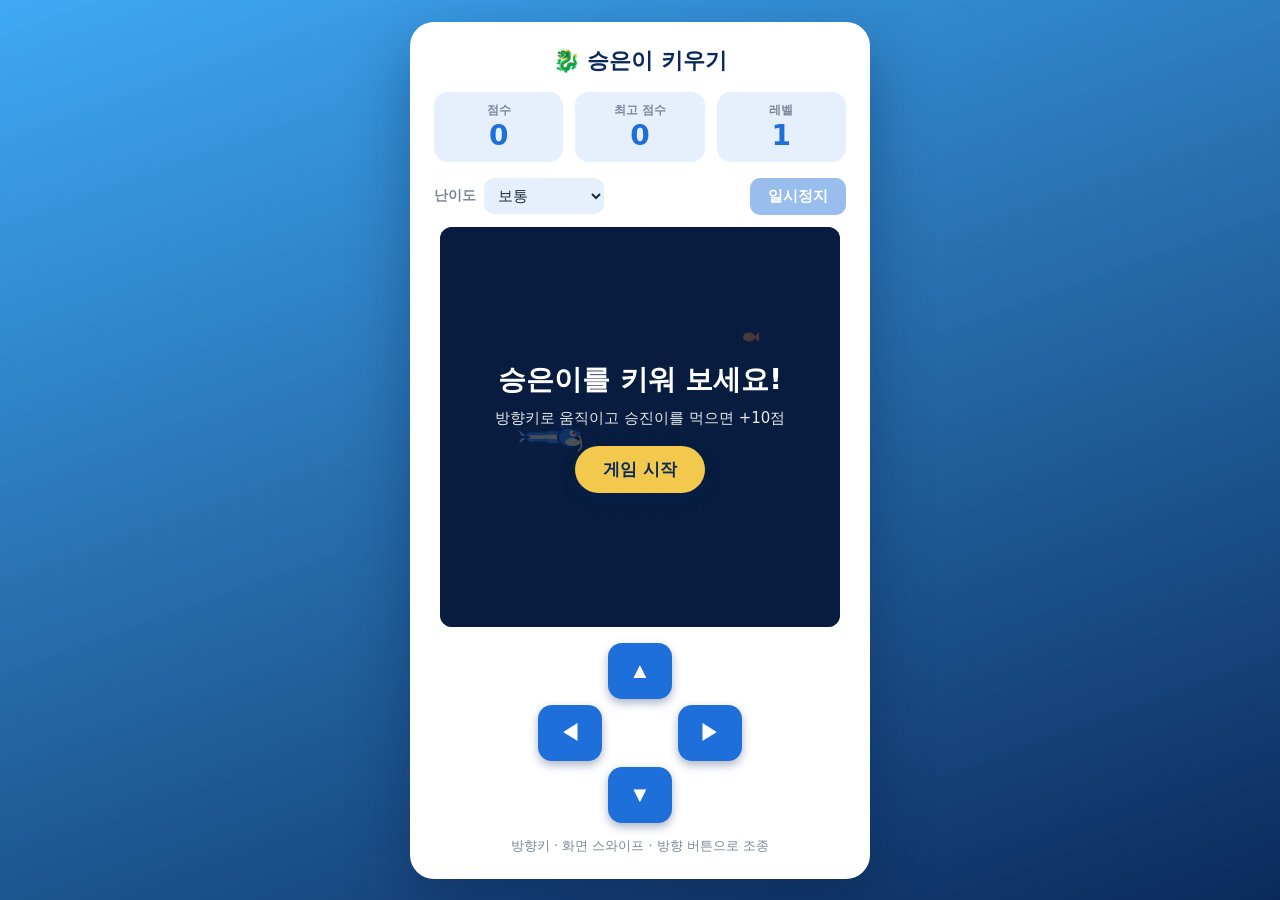
==== counter/game/index.html @ 10a9ef60 "Initial commit: Todo app completed Co-Authored-By: Claude Opus 5.5 <noreply@anthropic.com>" ====
<!DOCTYPE html>
<html lang="ko">
<head>
  <meta charset="UTF-8">
  <meta name="viewport" content="width=device-width, initial-scale=1.0">
  <title>승은이 키우기</title>
  <link rel="stylesheet" href="style.css">
</head>
<body>
  <!-- 게임 전체를 감싸는 카드 -->
  <main class="card">
    <h1 class="title">🐉 승은이 키우기</h1>

    <!-- 점수판 -->
    <div class="scoreboard">
      <div class="score-box">
        <span class="label">점수</span>
        <span id="score" class="value">0</span>
      </div>
      <div class="score-box">
        <span class="label">최고 점수</span>
        <span id="best" class="value">0</span>
      </div>
      <div class="score-box">
        <span class="label">레벨</span>
        <span id="level" class="value">1</span>
      </div>
    </div>

    <!-- 난이도 선택 + 일시정지 버튼 -->
    <div class="controls">
      <label class="difficulty">
        난이도
        <select id="difficulty">
          <option value="easy">쉬움</option>
          <option value="normal" selected>보통</option>
          <option value="hard">어려움</option>
          <option value="extreme">매우 어려움</option>
        </select>
      </label>
      <button id="pause-btn" class="pause-btn" type="button" disabled>일시정지</button>
    </div>

    <!-- 캔버스와 그 위에 겹치는 안내 화면 -->
    <div class="board">
      <canvas id="game" width="400" height="400"></canvas>

      <!-- 시작 화면 -->
      <div id="start-screen" class="overlay">
        <p class="overlay-title">승은이를 키워 보세요!</p>
        <p class="overlay-text">방향키로 움직이고 승진이를 먹으면 +10점</p>
        <button id="start-btn" class="btn" type="button">게임 시작</button>
      </div>

      <!-- 게임 오버 화면 (처음에는 숨김) -->
      <div id="over-screen" class="overlay hidden">
        <p class="overlay-title">게임 오버</p>
        <p class="overlay-text">이번 점수: <strong id="final-score">0</strong>점</p>
        <p id="new-record" class="record hidden">🎉 최고 기록 달성!</p>
        <button id="restart-btn" class="btn" type="button">다시 시작</button>
      </div>
    </div>

    <!-- 터치용 방향 버튼 (십자 모양) -->
    <div class="pad">
      <button class="pad-btn pad-up" type="button" data-key="ArrowUp" aria-label="위">▲</button>
      <button class="pad-btn pad-left" type="button" data-key="ArrowLeft" aria-label="왼쪽">◀</button>
      <button class="pad-btn pad-right" type="button" data-key="ArrowRight" aria-label="오른쪽">▶</button>
      <button class="pad-btn pad-down" type="button" data-key="ArrowDown" aria-label="아래">▼</button>
    </div>

    <p class="help">방향키 · 화면 스와이프 · 방향 버튼으로 조종</p>
  </main>

  <script src="main.js"></script>
</body>
</html>
---- counter/game/style.css ----
/* 테마 색상 변수 (바다 느낌) */
:root {
  --primary: #1e6fd9;
  --primary-dark: #0b2a5b;
  --primary-light: #e6f0fd;
  --accent: #f2c94c;
  --text: #1d2a3f;
  --text-muted: #7a869a;
  --card-bg: #ffffff;
  --shadow: rgba(10, 40, 90, 0.35);
}

/* 기본 여백 초기화 */
* {
  margin: 0;
  padding: 0;
  box-sizing: border-box;
}

/* 화면 전체: 바다색 그라데이션 배경 + 가운데 정렬 */
body {
  min-height: 100vh;
  display: flex;
  align-items: center;
  justify-content: center;
  padding: 16px;
  background: linear-gradient(160deg, #3fa9f5 0%, var(--primary-dark) 100%);
  font-family: "Pretendard", "Apple SD Gothic Neo", "Malgun Gothic", system-ui, sans-serif;
  color: var(--text);
}

/* 흰색 카드 */
.card {
  width: 100%;
  max-width: 460px;
  padding: 24px;
  background: var(--card-bg);
  border-radius: 24px;
  box-shadow: 0 24px 60px rgba(5, 20, 60, 0.35);
  text-align: center;
}

/* 제목 */
.title {
  font-size: 22px;
  font-weight: 800;
  color: var(--primary-dark);
}

/* 점수판: 두 칸을 나란히 */
.scoreboard {
  display: flex;
  gap: 12px;
  margin: 16px 0;
}

.score-box {
  flex: 1;
  padding: 10px;
  background: var(--primary-light);
  border-radius: 14px;
}

.label {
  display: block;
  font-size: 12px;
  font-weight: 600;
  color: var(--text-muted);
}

.value {
  font-size: 28px;
  font-weight: 800;
  color: var(--primary);
  /* 숫자 폭을 일정하게 해서 흔들리지 않게 함 */
  font-variant-numeric: tabular-nums;
}

/* 난이도 선택 + 일시정지 버튼 줄 */
.controls {
  display: flex;
  justify-content: space-between;
  align-items: center;
  gap: 12px;
  margin-bottom: 12px;
}

.difficulty {
  display: flex;
  align-items: center;
  gap: 8px;
  font-size: 14px;
  font-weight: 600;
  color: var(--text-muted);
}

.difficulty select {
  padding: 8px 10px;
  font-size: 15px;
  font-family: inherit;
  color: var(--text);
  background: var(--primary-light);
  border: none;
  border-radius: 10px;
  cursor: pointer;
}

/* 게임 중에는 난이도를 못 바꿈 */
.difficulty select:disabled {
  opacity: 0.55;
  cursor: not-allowed;
}

.pause-btn {
  min-width: 96px;
  padding: 9px 16px;
  font-size: 15px;
  font-weight: 700;
  font-family: inherit;
  color: #fff;
  background: var(--primary);
  border: none;
  border-radius: 10px;
  cursor: pointer;
  touch-action: manipulation;
  transition: background 0.15s, transform 0.1s;
}

.pause-btn:hover:not(:disabled) {
  background: var(--primary-dark);
}

.pause-btn:active:not(:disabled) {
  transform: scale(0.96);
}

/* 게임 시작 전·게임 오버 후에는 흐리게 */
.pause-btn:disabled {
  opacity: 0.45;
  cursor: not-allowed;
}

/* 캔버스와 안내 화면을 겹치기 위한 틀 */
.board {
  position: relative;
  width: 100%;
  max-width: 400px;
  margin: 0 auto;
  aspect-ratio: 1 / 1;
}

/* 좁은 화면에서는 캔버스가 자동으로 줄어듦 */
canvas {
  display: block;
  width: 100%;
  height: 100%;
  border-radius: 12px;
}

/* 캔버스 위에 덮는 반투명 안내 화면 */
.overlay {
  position: absolute;
  inset: 0;
  display: flex;
  flex-direction: column;
  align-items: center;
  justify-content: center;
  gap: 10px;
  padding: 20px;
  background: rgba(6, 22, 50, 0.72);
  border-radius: 12px;
  color: #fff;
}

/* 숨김 처리 */
.hidden {
  display: none;
}

.overlay-title {
  font-size: 28px;
  font-weight: 800;
}

.overlay-text {
  font-size: 15px;
  opacity: 0.9;
}

/* 최고 기록 달성 문구 */
.record {
  font-weight: 700;
  color: var(--accent);
}

/* 버튼 */
.btn {
  margin-top: 8px;
  padding: 12px 28px;
  font-size: 17px;
  font-weight: 700;
  font-family: inherit;
  color: var(--primary-dark);
  background: var(--accent);
  border: none;
  border-radius: 999px;
  cursor: pointer;
  box-shadow: 0 6px 14px var(--shadow);
  transition: transform 0.15s, box-shadow 0.15s;
}

/* 마우스를 올렸을 때: 살짝 떠오름 */
.btn:hover {
  transform: translateY(-3px);
  box-shadow: 0 10px 18px var(--shadow);
}

/* 누르는 순간: 눌린 느낌 */
.btn:active {
  transform: translateY(1px) scale(0.97);
}

/* 키보드 포커스 표시 */
.btn:focus-visible {
  outline: 3px solid #fff;
  outline-offset: 3px;
}

/* 게임 화면에서 스와이프할 때 브라우저가 확대/스크롤하지 않게 함 */
.board {
  touch-action: none;
}

/* 방향 버튼: 3x3 칸에 십자 모양으로 배치 */
.pad {
  display: grid;
  grid-template-columns: repeat(3, 64px);
  grid-template-rows: repeat(3, 56px);
  grid-template-areas:
    ".    up    ."
    "left .     right"
    ".    down  .";
  gap: 6px;
  justify-content: center;
  margin-top: 16px;
}

.pad-up { grid-area: up; }
.pad-left { grid-area: left; }
.pad-right { grid-area: right; }
.pad-down { grid-area: down; }

.pad-btn {
  font-size: 22px;
  color: #fff;
  background: var(--primary);
  border: none;
  border-radius: 14px;
  cursor: pointer;
  box-shadow: 0 4px 10px var(--shadow);
  /* 버튼을 빠르게 두 번 눌러도 화면이 확대되지 않게 함 */
  touch-action: manipulation;
  /* 길게 눌러도 글자 선택이 생기지 않게 함 */
  user-select: none;
  -webkit-user-select: none;
  transition: transform 0.1s, background 0.1s;
}

/* 누르는 순간 눌린 느낌 */
.pad-btn:active {
  background: var(--primary-dark);
  transform: scale(0.94);
}

/* 조작 안내 문구 */
.help {
  margin-top: 14px;
  font-size: 13px;
  color: var(--text-muted);
}

/* 좁은 화면(모바일) 대응 */
@media (max-width: 420px) {
  .card {
    padding: 16px;
  }

  .overlay-title {
    font-size: 22px;
  }
}
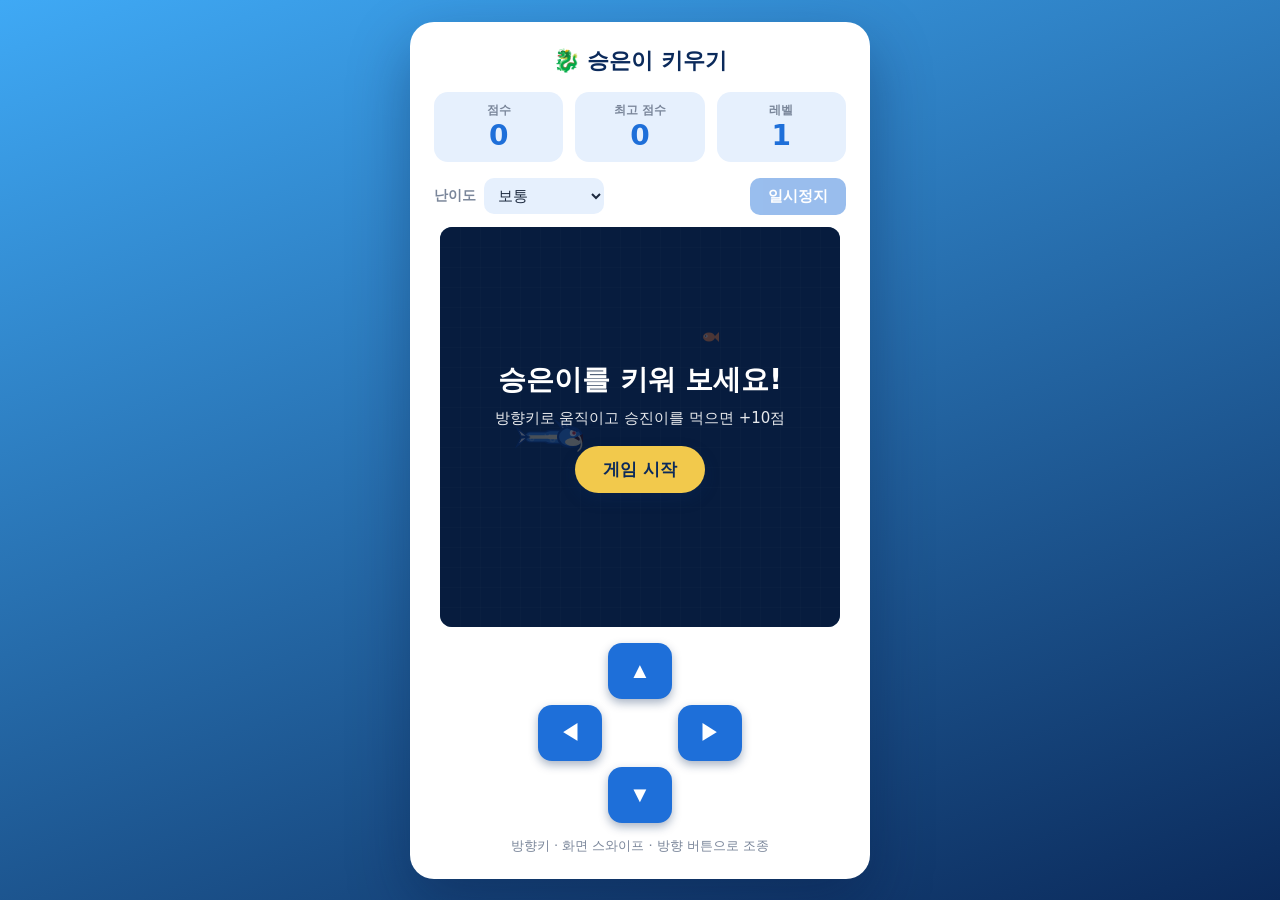
==== commit 7868dca0: "Add 400-point ending screen to snake game Co-Authored-By: Claude Opus 5.5 <noreply@anthropic.com>" ====
--- a/counter/game/index.html
+++ b/counter/game/index.html
@@ -59,6 +59,13 @@
         <p id="new-record" class="record hidden">🎉 최고 기록 달성!</p>
         <button id="restart-btn" class="btn" type="button">다시 시작</button>
       </div>
+
+      <!-- 엔딩 화면: 400점 달성 시 (처음에는 숨김) -->
+      <div id="ending-screen" class="overlay ending hidden">
+        <img class="ending-img" src="love.png" alt="하트를 만드는 두 사람 그림">
+        <p class="ending-text">축하합니다! 승은♡</p>
+        <button id="ending-restart-btn" class="btn" type="button">다시 하기</button>
+      </div>
     </div>
 
     <!-- 터치용 방향 버튼 (십자 모양) -->
--- a/counter/game/style.css
+++ b/counter/game/style.css
@@ -170,6 +170,28 @@
   background: rgba(6, 22, 50, 0.72);
   border-radius: 12px;
   color: #fff;
+}
+
+/* 엔딩 화면: 밝은 분홍 배경 */
+.ending {
+  gap: 8px;
+  padding: 14px;
+  background: linear-gradient(160deg, #fff5f8 0%, #ffd6e4 100%);
+  color: #c2185b;
+}
+
+/* 엔딩 그림: 화면 폭에 맞추고 너무 크지 않게 */
+.ending-img {
+  width: 100%;
+  max-height: 62%;
+  object-fit: contain;
+  border-radius: 10px;
+  background: #fff;
+}
+
+.ending-text {
+  font-size: 26px;
+  font-weight: 800;
 }
 
 /* 숨김 처리 */
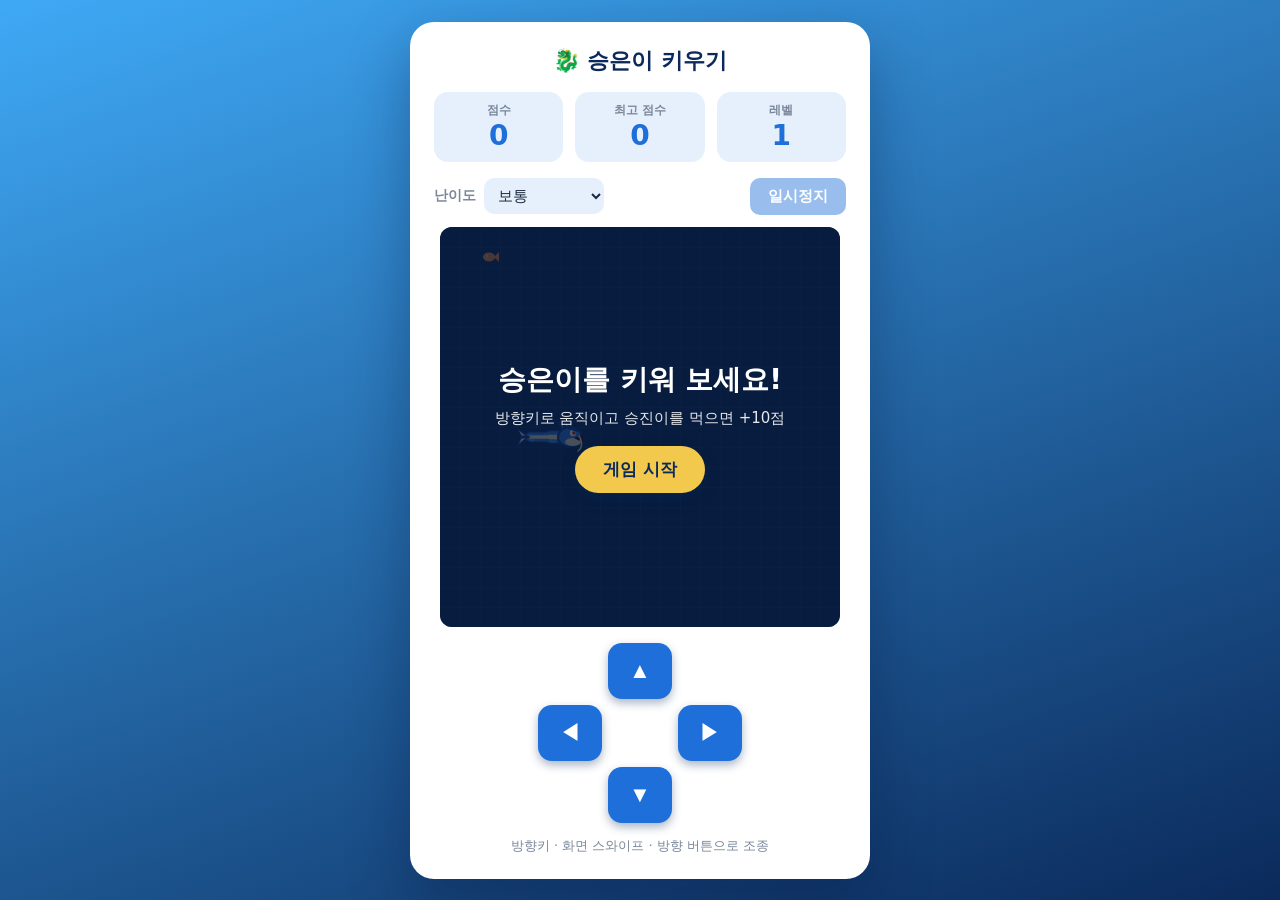
==== commit c272e04c: "Show ending on game over at 300+ points and add hidden-ending hint Co-Authored-By: Claude Opus 5.5 <" ====
--- a/counter/game/index.html
+++ b/counter/game/index.html
@@ -57,13 +57,16 @@
         <p class="overlay-title">게임 오버</p>
         <p class="overlay-text">이번 점수: <strong id="final-score">0</strong>점</p>
         <p id="new-record" class="record hidden">🎉 최고 기록 달성!</p>
+        <!-- 엔딩 점수 미만일 때만 이 화면이 나오므로 힌트를 항상 보여 줌 -->
+        <p class="hint">300점을 넘으면 히든 화면♡</p>
         <button id="restart-btn" class="btn" type="button">다시 시작</button>
       </div>
 
-      <!-- 엔딩 화면: 400점 달성 시 (처음에는 숨김) -->
+      <!-- 엔딩 화면: 300점 이상으로 게임 오버되면 게임 오버 화면 대신 나옴 (처음에는 숨김) -->
       <div id="ending-screen" class="overlay ending hidden">
         <img class="ending-img" src="love.png" alt="하트를 만드는 두 사람 그림">
         <p class="ending-text">축하합니다! 승은♡</p>
+        <p class="ending-score">이번 점수: <strong id="ending-score">0</strong>점</p>
         <button id="ending-restart-btn" class="btn" type="button">다시 하기</button>
       </div>
     </div>
--- a/counter/game/style.css
+++ b/counter/game/style.css
@@ -192,6 +192,19 @@
 .ending-text {
   font-size: 26px;
   font-weight: 800;
+}
+
+/* 게임 오버 화면의 히든 엔딩 힌트 */
+.hint {
+  font-size: 15px;
+  font-weight: 700;
+  color: #ffb3cf;
+}
+
+/* 엔딩 화면의 점수 줄 */
+.ending-score {
+  font-size: 15px;
+  color: #8a3b5c;
 }
 
 /* 숨김 처리 */
